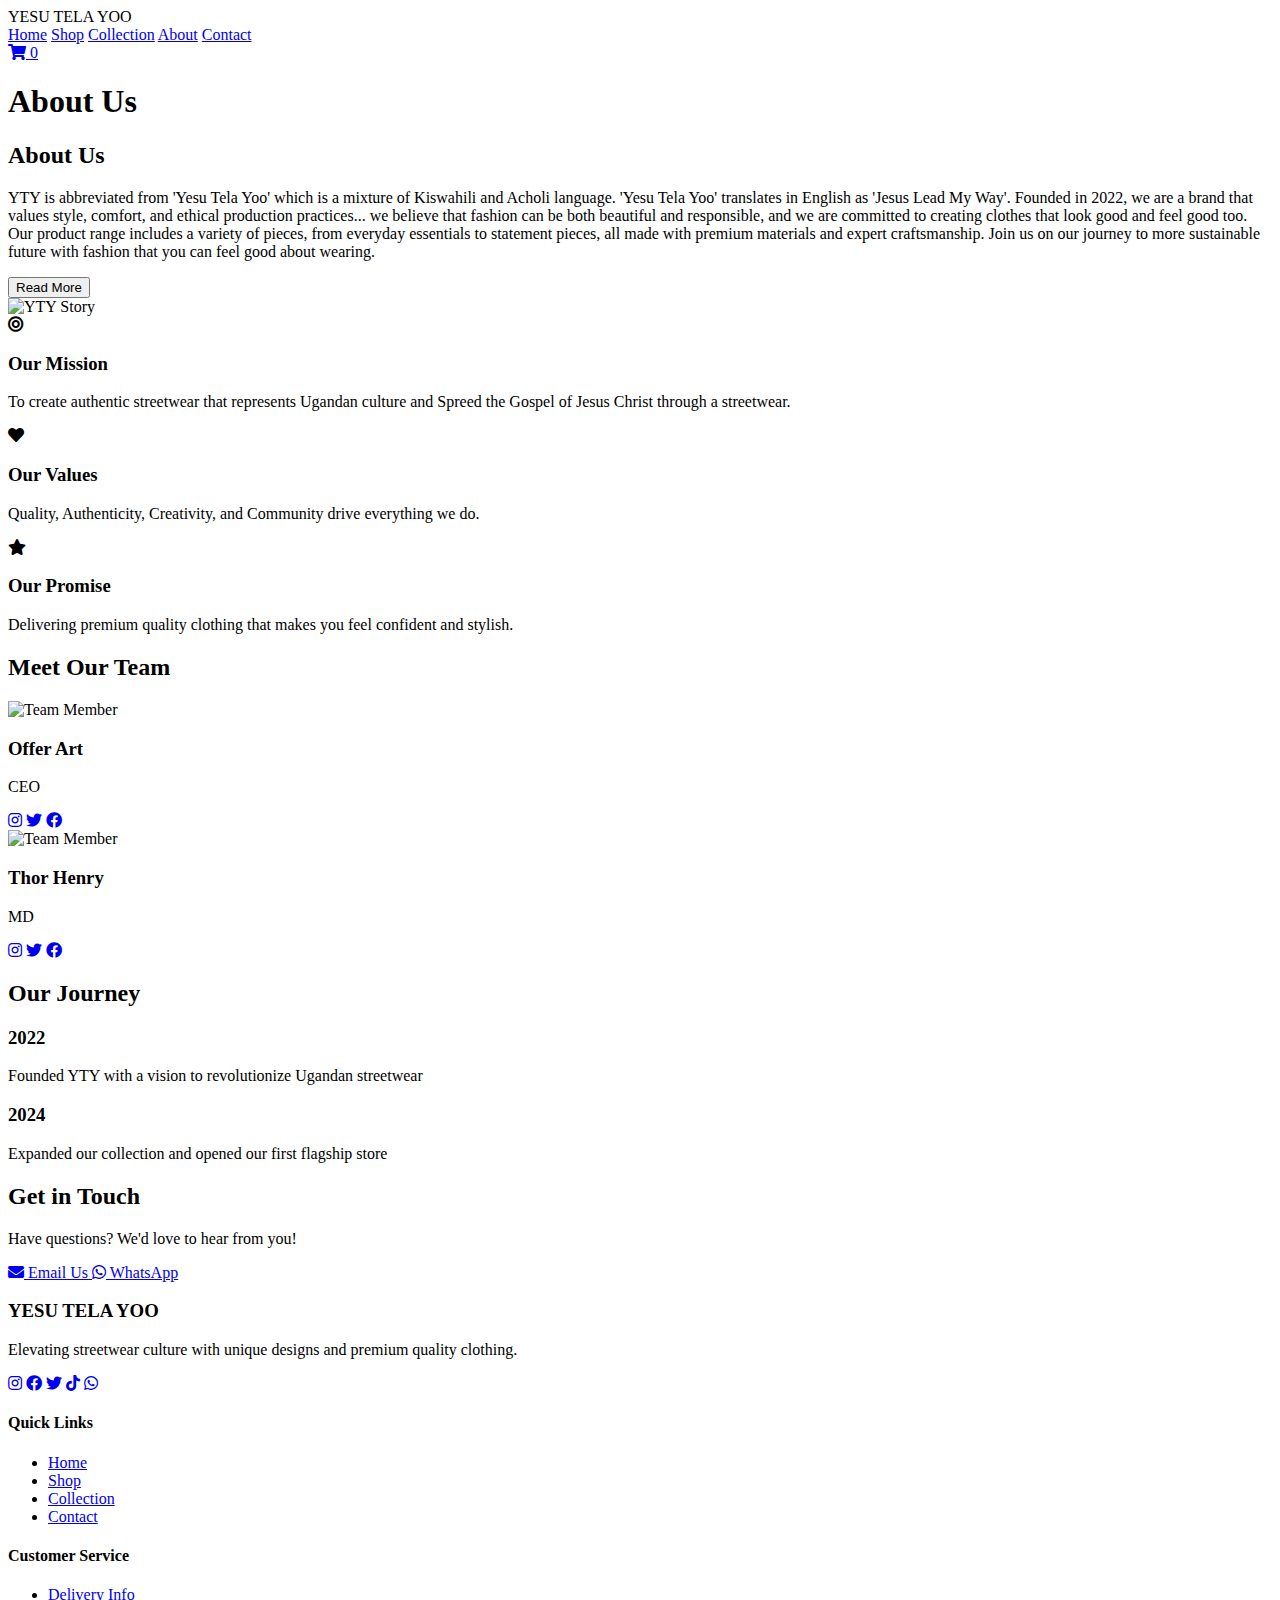
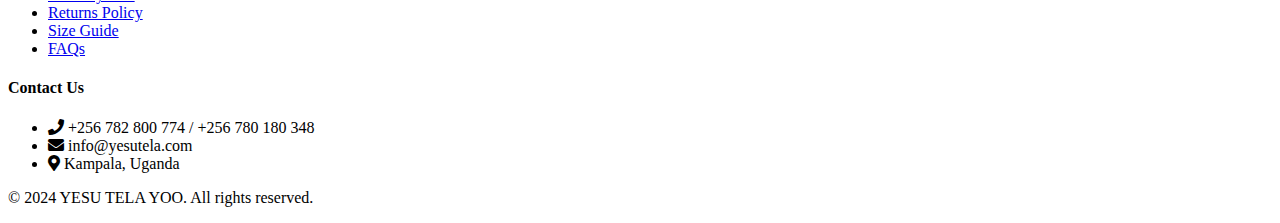
==== about.html @ 784bbea3 "Add files via upload" ====
<!DOCTYPE html>
<html lang="en">
<head>
    <meta charset="UTF-8">
    <meta name="viewport" content="width=device-width, initial-scale=1.0">
    <title>About Us | YTY</title>
    <link rel="stylesheet" href="assets/css/style.css">
    <link rel="stylesheet" href="assets/css/about.css">
    <link rel="stylesheet" href="https://cdnjs.cloudflare.com/ajax/libs/font-awesome/5.15.4/css/all.min.css">
    <link href="https://fonts.googleapis.com/css2?family=Poppins:wght@300;400;500;600;700&display=swap" rel="stylesheet">
</head>
<body>
    <!-- Navigation -->
    <nav class="navbar">
        <div class="logo">YESU TELA YOO</div>
        <div class="nav-links">
            <a href="index.html">Home</a>
            <a href="shop.html">Shop</a>
            <a href="collection.html">Collection</a>
            <a href="#about">About</a>
            <a href="#contact">Contact</a>
        </div>
        <div class="nav-icons">
            <div class="cart-icon">
                <a href="cart.html">
                    <i class="fas fa-shopping-cart"></i>
                    <span class="cart-count">0</span>
                </a>
            </div>
        </div>
        <div class="hamburger">
            <span></span>
            <span></span>
            <span></span>
        </div>
    </nav>

    <main class="about-container">
        <h1>About Us</h1>

        <!-- Hero Section -->
        <section class="about-hero">
            <div class="hero-content">
                <h2>About Us</h2>
                <p class="story-text">
                    YTY is abbreviated from 'Yesu Tela Yoo' which is a mixture of Kiswahili and Acholi language. 'Yesu Tela Yoo' translates in English as 'Jesus Lead My Way'. Founded in 2022, we are a brand that values style, comfort, and ethical production practices...
                    <span class="story-more">we believe that fashion can be both beautiful and responsible, and we are committed to creating clothes that look good and feel good too. Our product range includes a variety of pieces, from everyday essentials to statement pieces, all made with premium materials and expert craftsmanship. Join us on our journey to more sustainable future with fashion that you can feel good about wearing.</span>
                </p>
                <button class="read-more-btn">Read More</button>
            </div>
            <div class="hero-image">
                <img src="assets/images/peach.png" alt="YTY Story">
            </div>
        </section>

        <!-- Mission & Values -->
        <section class="mission-section">
            <div class="mission-grid">
                <div class="mission-card">
                    <i class="fas fa-bullseye"></i>
                    <h3>Our Mission</h3>
                    <p>To create authentic streetwear that represents Ugandan culture and Spreed the Gospel of Jesus Christ through a streetwear.</p>
                </div>
                <div class="mission-card">
                    <i class="fas fa-heart"></i>
                    <h3>Our Values</h3>
                    <p>Quality, Authenticity, Creativity, and Community drive everything we do.</p>
                </div>
                <div class="mission-card">
                    <i class="fas fa-star"></i>
                    <h3>Our Promise</h3>
                    <p>Delivering premium quality clothing that makes you feel confident and stylish.</p>
                </div>
            </div>
        </section>

        <!-- Team Section -->
        <section class="team-section">
            <h2>Meet Our Team</h2>
            <div class="team-grid">
                <div class="team-member">
                    <div class="member-image">
                        <img src="assets/images/offer.jpeg" alt="Team Member">
                    </div>
                    <div class="member-info">
                        <h3>Offer Art</h3>
                        <p>CEO</p>
                        <div class="social-links">
                            <a href="https://www.instagram.com/wilsonofferart?igsh=MW4wMGl0ZDFwdnUxMg=="><i class="fab fa-instagram"></i></a>
                            <a href="https://x.com/wilsonofferart?s=21&t=Wdsc_q2jD4sN9-Ik3enluA"><i class="fab fa-twitter"></i></a>
                            <a href="https://www.facebook.com/share/15CpJ4mjrU/?mibextid=wwXIfr"><i class="fab fa-facebook"></i></a>
                        </div>
                    </div>
                </div>
                <div class="team-member">
                    <div class="member-image">
                        <img src="assets/images/thor.jpeg" alt="Team Member">
                    </div>
                    <div class="member-info">
                        <h3>Thor Henry</h3>
                        <p>MD</p>
                        <div class="social-links">
                            <a href="https://www.instagram.com/thorhenry18?igsh=ODhyeWUxb2NyamNv&utm_source=qr"><i class="fab fa-instagram"></i></a>
                            <a href="https://x.com/thorhenry6?s=21&t=Wdsc_q2jD4sN9-Ik3enluA"><i class="fab fa-twitter"></i></a>
                            <a href="https://www.facebook.com/share/15gbfn3Mqh/?mibextid=wwXIfr"><i class="fab fa-facebook"></i></a>
                        </div>
                    </div>
                </div>
                <!-- Add more team members as needed -->
            </div>
        </section>

        <!-- Journey Timeline -->
        <section class="timeline-section">
            <h2>Our Journey</h2>
            <div class="timeline">
                <div class="timeline-item">
                    <div class="timeline-content">
                        <h3>2022</h3>
                        <p>Founded YTY with a vision to revolutionize Ugandan streetwear</p>
                    </div>
                </div>
                <div class="timeline-item">
                    <div class="timeline-content">
                        <h3>2024</h3>
                        <p>Expanded our collection and opened our first flagship store</p>
                    </div>
                </div>
                <!-- Add more timeline items as needed -->
            </div>
        </section>

        <!-- Contact CTA -->
        <section class="contact-cta">
            <h2>Get in Touch</h2>
            <p>Have questions? We'd love to hear from you!</p>
            <div class="cta-buttons">
                <a href="mailto:info@yesutela.com" class="cta-btn">
                    <i class="fas fa-envelope"></i> Email Us
                </a>
                <a href="https://wa.me/256782800774" class="cta-btn">
                    <i class="fab fa-whatsapp"></i> WhatsApp
                </a>
            </div>
        </section>
    </main>

    <!-- Footer Section -->
    <footer class="footer">
        <div class="footer-content">
            <div class="footer-section">
                <h3>YESU TELA YOO</h3>
                <p>Elevating streetwear culture with unique designs and premium quality clothing.</p>
                <div class="social-links">
                    <a href="https://www.instagram.com/yty_yesutelayoo?igsh=MXA5d241b3Q1YjduNQ=="><i class="fab fa-instagram"></i></a>
                    <a href="https://www.instagram.com/yty_yesutelayoo?igsh=MXA5d241b3Q1YjduNQ=="><i class="fab fa-facebook"></i></a>
                    <a href="https://x.com/yesutelayoo?s=21&t=Wdsc_q2jD4sN9-Ik3enluA"><i class="fab fa-twitter"></i></a>
                    <a href="https://www.tiktok.com/@ytyofficial?_t=ZM-8u8SmbqIhok&_r=1"><i class="fab fa-tiktok"></i></a>
                    <a href="wa.me/256782800774"><i class="fab fa-whatsapp"></i></a>
                </div>
            </div>
            <div class="footer-section">
                <h4>Quick Links</h4>
                <ul>
                    <li><a href="index.html">Home</a></li>
                    <li><a href="shop.html">Shop</a></li>
                    <li><a href="collection.html">Collection</a></li>
                    <li><a href="contact.html">Contact</a></li>
                </ul>
            </div>
            <div class="footer-section">
                <h4>Customer Service</h4>
                <ul>
                    <!-- Update this line in the footer section -->
                    <li><a href="delivery.html">Delivery Info</a></li>
                    <li><a href="returns.html">Returns Policy</a></li>
                    <li><a href="size-guide.html">Size Guide</a></li>
                    <li><a href="faqs.html">FAQs</a></li>
                </ul>
            </div>
            <div class="footer-section">
                <h4>Contact Us</h4>
                <ul class="contact-info">
                    <li><i class="fas fa-phone"></i> +256 782 800 774 / +256 780 180 348</li>
                    <li><i class="fas fa-envelope"></i> info@yesutela.com</li>
                    <li><i class="fas fa-map-marker-alt"></i> Kampala, Uganda</li>
                </ul>
            </div>
        </div>
        <div class="footer-bottom">
            <p>&copy; 2024 YESU TELA YOO. All rights reserved.</p>
        </div>
    </footer>

    <!-- Include your existing footer here -->

    <script src="assets/js/main.js"></script>
    <script src="assets/js/cart.js"></script>
    <script src="assets/js/about.js"></script>
</body>
</html>
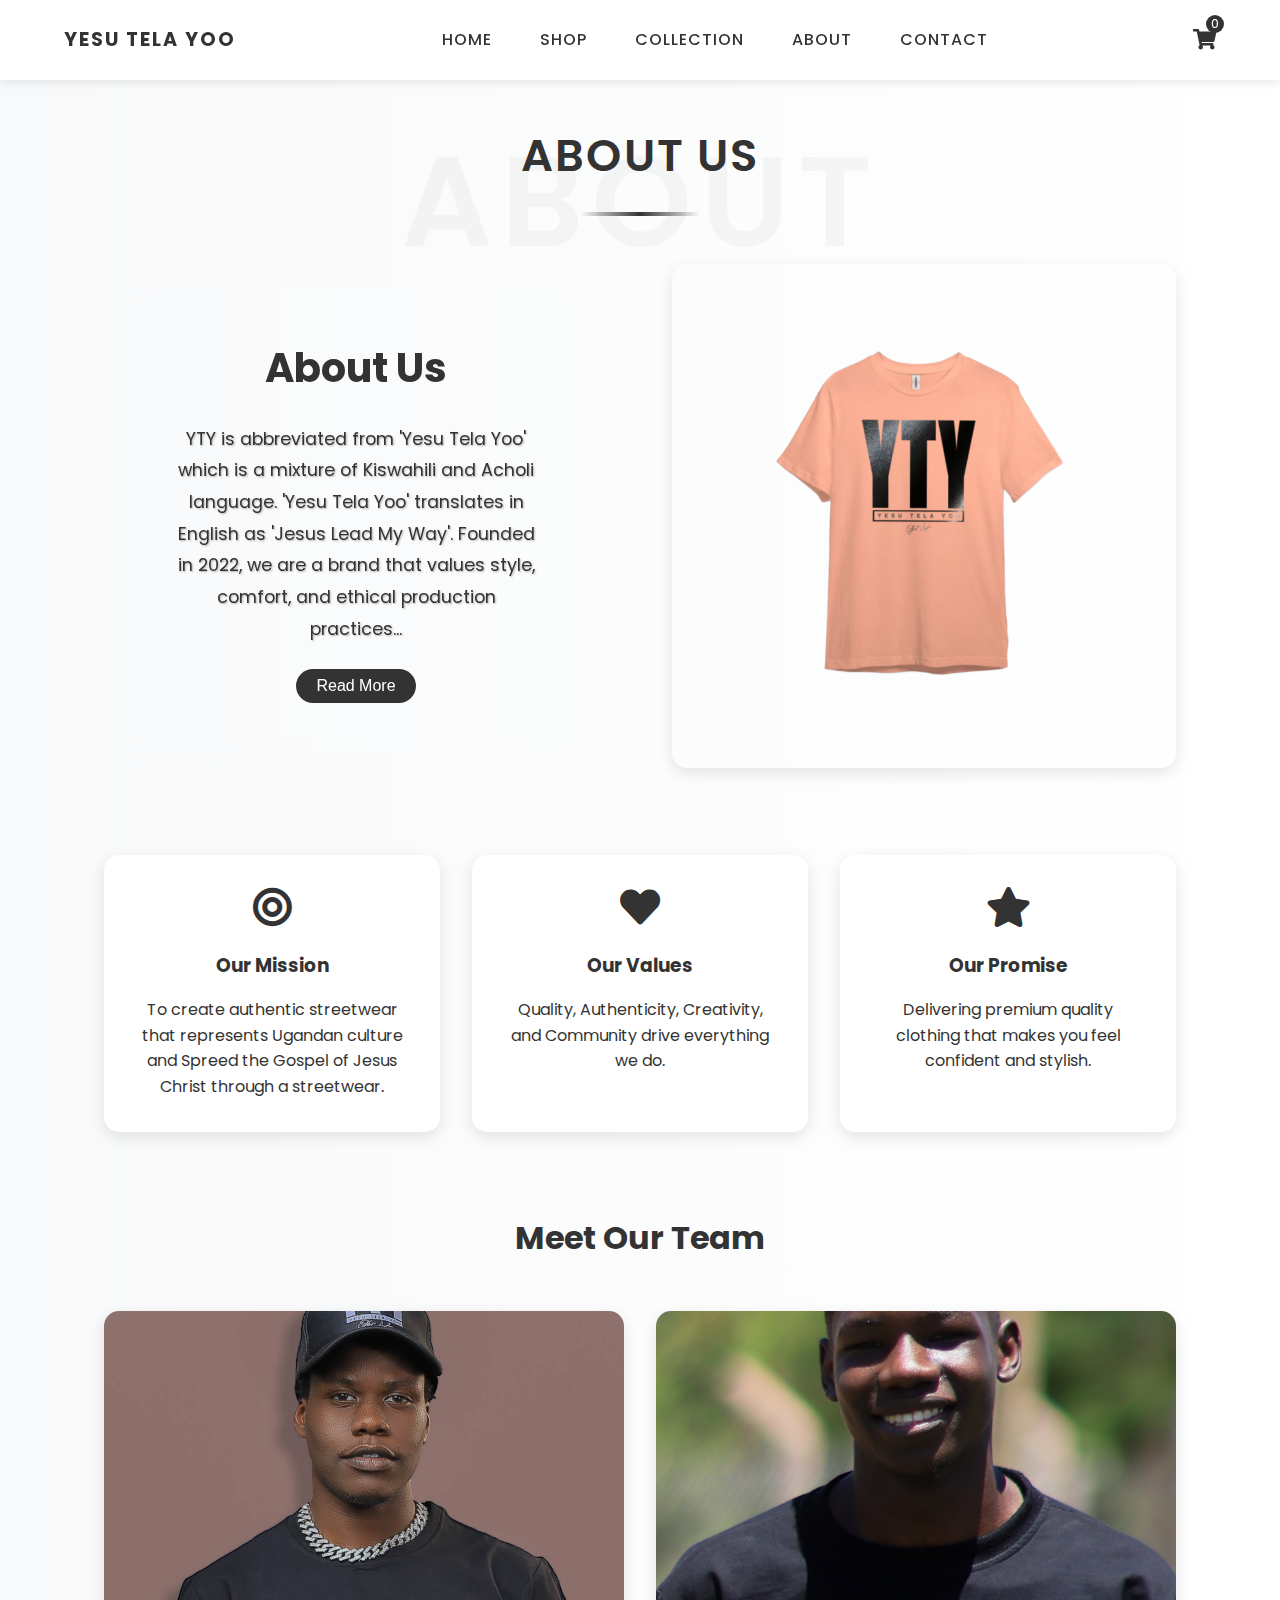
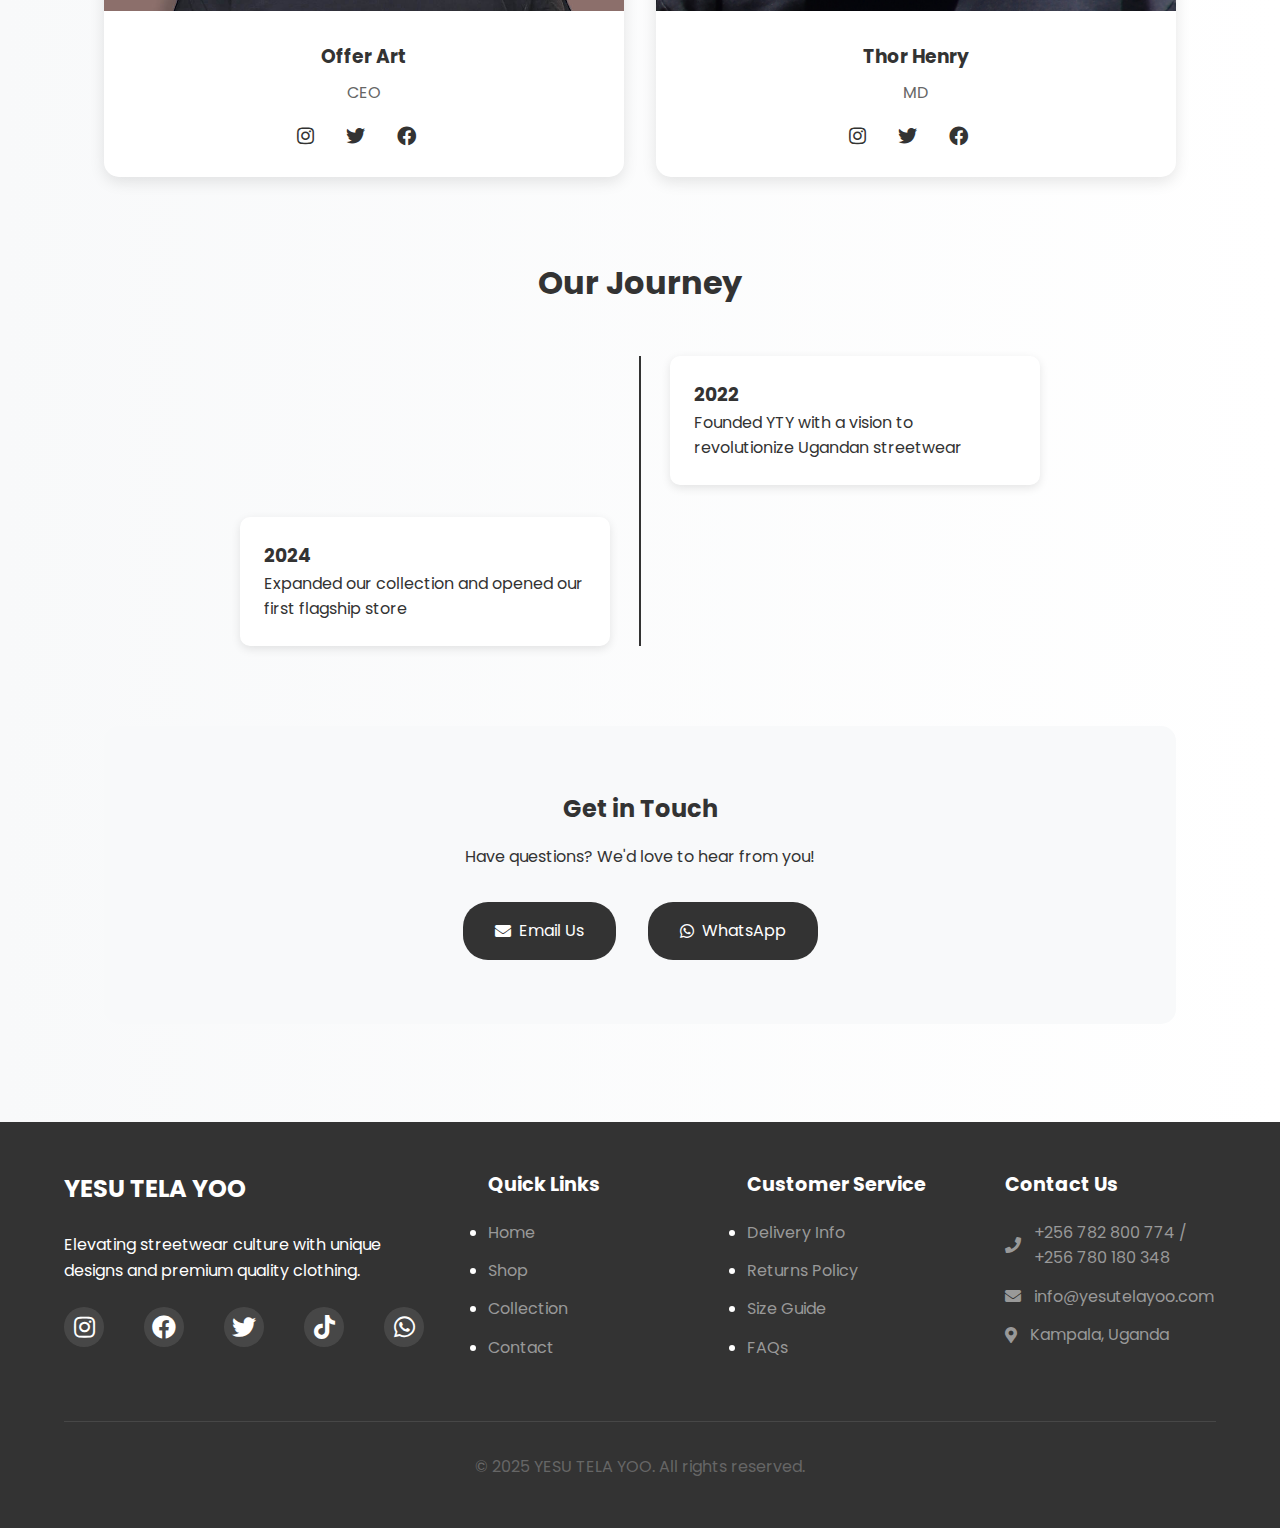
==== commit 200cea37: "Add files via upload" ====
--- a/about.html
+++ b/about.html
@@ -17,8 +17,8 @@
             <a href="index.html">Home</a>
             <a href="shop.html">Shop</a>
             <a href="collection.html">Collection</a>
-            <a href="#about">About</a>
-            <a href="#contact">Contact</a>
+            <a href="about.html">About</a>
+            <a href="contact.html">Contact</a>
         </div>
         <div class="nav-icons">
             <div class="cart-icon">
@@ -135,7 +135,7 @@
             <h2>Get in Touch</h2>
             <p>Have questions? We'd love to hear from you!</p>
             <div class="cta-buttons">
-                <a href="mailto:info@yesutela.com" class="cta-btn">
+                <a href="mailto:info@yesutelayoo.com" class="cta-btn">
                     <i class="fas fa-envelope"></i> Email Us
                 </a>
                 <a href="https://wa.me/256782800774" class="cta-btn">
@@ -182,13 +182,13 @@
                 <h4>Contact Us</h4>
                 <ul class="contact-info">
                     <li><i class="fas fa-phone"></i> +256 782 800 774 / +256 780 180 348</li>
-                    <li><i class="fas fa-envelope"></i> info@yesutela.com</li>
+                    <li><i class="fas fa-envelope"></i> info@yesutelayoo.com</li>
                     <li><i class="fas fa-map-marker-alt"></i> Kampala, Uganda</li>
                 </ul>
             </div>
         </div>
         <div class="footer-bottom">
-            <p>&copy; 2024 YESU TELA YOO. All rights reserved.</p>
+            <p>&copy; 2025 YESU TELA YOO. All rights reserved.</p>
         </div>
     </footer>
 
--- a/assets/css/style.css
+++ b/assets/css/style.css
@@ -0,0 +1,995 @@
+/* Reset and Base Styles */
+* {
+    margin: 0;
+    padding: 0;
+    box-sizing: border-box;
+}
+
+body {
+    font-family: 'Poppins', sans-serif;
+    background: linear-gradient(to right, #f8f9fa, #ffffff);
+    color: #333;
+    line-height: 1.6;
+}
+
+/* Hero Section */
+.hero {
+    position: relative;
+    height: 100vh;
+    width: 100%;
+    margin-top: 0;
+    padding-top: 80px;
+    display: flex;
+    align-items: center;
+    justify-content: center;
+    overflow: hidden;
+}
+
+/* Add a dynamic background wrapper */
+.hero-bg {
+    position: absolute;
+    top: 0;
+    left: 0;
+    width: 120%; /* Make wider to allow movement */
+    height: 100%;
+    z-index: 0;
+    background: linear-gradient(rgba(0, 0, 0, 0.5), rgba(0, 0, 0, 0.5)), url('../images/banner.jpg');
+    background-size: cover;
+    background-position: center;
+    background-attachment: fixed;
+    animation: panBackground 5s infinite alternate ease-in-out;
+}
+
+@keyframes panBackground {
+    0% {
+        transform: translateX(0) scale(1.1);
+    }
+    100% {
+        transform: translateX(-20%) scale(1.1);
+    }
+}
+
+/* Update hero-overlay to complement the movement */
+.hero-overlay {
+    position: absolute;
+    top: 0;
+    left: 0;
+    width: 100%;
+    height: 100%;
+    background: linear-gradient(
+        45deg,
+        rgba(0, 0, 0, 0.4) 0%,
+        rgba(0, 0, 0, 0.2) 50%,
+        rgba(0, 0, 0, 0.4) 100%
+    );
+    animation: gradientMove 15s infinite alternate ease-in-out;
+}
+
+@keyframes zoomBg {
+    0% {
+        transform: scale(1);
+    }
+    100% {
+        transform: scale(1.1);
+    }
+}
+
+@keyframes gradientMove {
+    0% {
+        background-position: 0% 0%;
+    }
+    100% {
+        background-position: 100% 100%;
+    }
+}
+
+/* Update hero content to work with new background */
+.hero-content {
+    position: relative;
+    z-index: 2;
+    animation: fadeInUp 1.2s ease-out, floatContent 6s ease-in-out infinite;
+}
+
+.hero-content a {
+    text-decoration: none;
+}
+
+@keyframes fadeInUp {
+    from {
+        opacity: 0;
+        transform: translateY(30px);
+    }
+    to {
+        opacity: 1;
+        transform: translateY(0);
+    }
+}
+
+@keyframes floatContent {
+    0%, 100% {
+        transform: translateY(0);
+    }
+    50% {
+        transform: translateY(-10px);
+    }
+}
+
+
+.hero-content {
+    position: relative;
+    z-index: 1;
+    padding: 3rem;
+    backdrop-filter: blur(5px);
+    background: rgba(255, 255, 255, 0.1);
+    border-radius: 20px;
+    animation: fadeIn 1s ease-in;
+    max-width: 90%;
+    width: 90%;
+    margin: 0 auto;
+    color: white;
+    text-align: center;
+    display: flex;
+    flex-direction: column;
+    align-items: center;
+    justify-content: center;
+}
+
+/* Add responsive styles */
+@media screen and (max-width: 768px) {
+    .hero-content {
+        padding: 2rem;
+        width: 95%;
+    }
+
+    .hero-content h1 {
+        font-size: 3rem;
+        margin-bottom: 1rem;
+    }
+
+    .hero-content p {
+        font-size: 1.1rem;
+        margin-bottom: 1.5rem;
+    }
+
+    .hero-content a {
+        text-decoration: none;
+    }
+}
+
+@media screen and (max-width: 480px) {
+    .hero-content {
+        padding: 1.5rem;
+        width: 100%;
+    }
+
+    .hero-content h1 {
+        font-size: 2.5rem;
+        margin-bottom: 0.8rem;
+    }
+
+    .hero-content p {
+        font-size: 1rem;
+        margin-bottom: 1.2rem;
+    }
+
+    .hero-content a {
+        text-decoration: none;
+    }
+} 
+.hero-content p {
+    width: 100%;
+    text-align: center;
+}
+
+.cta-button {
+    margin: 2rem auto 0;
+    display: block;
+}
+
+.hero-content h1 {
+    font-size: 4rem;
+    margin-bottom: 1.5rem;
+    font-weight: 700;
+    text-shadow: 2px 2px 4px rgba(0, 0, 0, 0.3);
+}
+
+.hero-content p {
+    font-size: 1.2rem;
+    margin-bottom: 2rem;
+    text-shadow: 1px 1px 2px rgba(0, 0, 0, 0.3);
+}
+
+/* Remove duplicate Featured Collection styles */
+.featured {
+    padding: 5rem 8%;
+    background: white;
+    position: relative;
+    overflow: hidden;
+}
+
+.featured h2 {
+    text-align: center;
+    font-size: 2.8rem;
+    margin-bottom: 4rem;
+    position: relative;
+    color: #333;
+    font-weight: 600;
+    letter-spacing: 1px;
+    padding-bottom: 15px;
+}
+
+.featured h2::before {
+    content: '';
+    position: absolute;
+    bottom: 0;
+    left: 50%;
+    transform: translateX(-50%);
+    width: 60px;
+    height: 3px;
+    background: #333;
+}
+
+.featured h2::after {
+    content: '';
+    position: absolute;
+    bottom: -8px;
+    left: 50%;
+    transform: translateX(-50%);
+    width: 40px;
+    height: 3px;
+    background: #666;
+}
+
+.featured h2 span {
+    display: block;
+    font-size: 1rem;
+    color: #666;
+    font-weight: 400;
+    margin-top: 10px;
+    text-transform: uppercase;
+    letter-spacing: 3px;
+}
+
+@media screen and (max-width: 768px) {
+    .featured h2 {
+        font-size: 2.2rem;
+    }
+    
+    .featured h2 span {
+        font-size: 0.9rem;
+        letter-spacing: 2px;
+    }
+}
+.product-grid {
+    display: grid;
+    grid-template-columns: repeat(auto-fit, minmax(280px, 1fr));
+    gap: 3rem;
+    padding: 2rem;
+    perspective: 1000px;
+}
+
+.product-card {
+    background: white;
+    border-radius: 15px;
+    overflow: hidden;
+    box-shadow: 0 5px 15px rgba(0, 0, 0, 0.05);
+    transition: all 0.4s cubic-bezier(0.4, 0, 0.2, 1);
+    transform-style: preserve-3d;
+    animation: fadeIn 0.8s ease-out forwards;
+    opacity: 0;
+}
+
+.product-card:nth-child(2) { animation-delay: 0.2s; }
+.product-card:nth-child(3) { animation-delay: 0.4s; }
+.product-card:nth-child(4) { animation-delay: 0.6s; }
+.product-card:nth-child(5) { animation-delay: 0.8s; }
+.product-card:nth-child(6) { animation-delay: 1s; }
+
+.product-card:hover {
+    transform: translateY(-10px) rotateX(5deg);
+    box-shadow: 0 15px 30px rgba(0, 0, 0, 0.1);
+}
+
+.product-card img {
+    width: 100%;
+    height: 300px;
+    object-fit: cover;
+    transition: transform 0.6s cubic-bezier(0.4, 0, 0.2, 1);
+}
+
+.product-card:hover img {
+    transform: scale(1.08);
+}
+
+.product-card h3 {
+    padding: 1.5rem 1rem 0.5rem;
+    font-size: 1.2rem;
+    transform: translateY(20px);
+    opacity: 0;
+    animation: slideUp 0.5s ease-out 0.3s forwards;
+    text-align: center;  /* Add this line */
+}
+
+.product-card p {
+    padding: 0 1rem;
+    color: #666;
+    font-weight: 600;
+    transform: translateY(20px);
+    opacity: 0;
+    animation: slideUp 0.5s ease-out 0.4s forwards;
+    text-align: center;  /* Add this line */
+}
+
+.product-card button {
+    margin: 1.5rem;
+    width: calc(100% - 3rem);
+    padding: 1rem;
+    border: none;
+    background: #333;
+    color: white;
+    border-radius: 8px;
+    cursor: pointer;
+    transition: all 0.3s ease;
+    transform: translateY(20px);
+    opacity: 0;
+    animation: slideUp 0.5s ease-out 0.5s forwards;
+}
+
+.product-card button:hover {
+    background: #555;
+    transform: translateY(-2px);
+    box-shadow: 0 5px 15px rgba(0, 0, 0, 0.2);
+}
+
+@keyframes slideUp {
+    to {
+        transform: translateY(0);
+        opacity: 1;
+    }
+}
+
+@media screen and (max-width: 1024px) {
+    .product-grid {
+        gap: 2rem;
+        padding: 1rem;
+    }
+}
+
+@media screen and (max-width: 768px) {
+    .featured {
+        padding: 4rem 5%;
+    }
+    
+    .featured h2 {
+        font-size: 2rem;
+        margin-bottom: 3rem;
+    }
+
+    .product-card img {
+        height: 250px;
+    }
+}
+
+@media screen and (max-width: 480px) {
+    .featured {
+        padding: 3rem 3%;
+    }
+    
+    .product-grid {
+        gap: 1.5rem;
+    }
+
+    .product-card img {
+        height: 300px;
+    }
+
+    .product-card h3 {
+        font-size: 1.1rem;
+    }
+}
+/* Fix product grid layout */
+.product-grid {
+    display: grid;
+    grid-template-columns: repeat(auto-fit, minmax(300px, 1fr));
+    gap: 2.5rem;
+    margin-top: 2rem;
+    padding: 0 2rem;
+}
+
+.cta-button {
+    position: relative;
+    padding: 1.2rem 3rem;
+    font-size: 1.1rem;
+    font-weight: 500;
+    text-transform: uppercase;
+    letter-spacing: 2px;
+    color: white;
+    background: transparent;
+    border: 2px solid white;
+    border-radius: 50px;
+    cursor: pointer;
+    overflow: hidden;
+    transition: all 0.4s cubic-bezier(0.4, 0, 0.2, 1);
+    margin-top: 2rem;
+}
+
+.cta-button::before {
+    content: '';
+    position: absolute;
+    top: 0;
+    left: 0;
+    width: 0;
+    height: 100%;
+    background: white;
+    z-index: -1;
+    transition: width 0.4s cubic-bezier(0.4, 0, 0.2, 1);
+}
+
+.cta-button:hover {
+    color: #333;
+    transform: translateY(-3px);
+    box-shadow: 0 10px 20px rgba(0, 0, 0, 0.2);
+}
+
+.cta-button:hover::before {
+    width: 100%;
+}
+
+.cta-button:active {
+    transform: translateY(-1px);
+    box-shadow: 0 5px 10px rgba(0, 0, 0, 0.2);
+}
+
+/* Responsive styles for the button */
+@media screen and (max-width: 768px) {
+    .cta-button {
+        padding: 1rem 2.5rem;
+        font-size: 1rem;
+    }
+}
+
+@media screen and (max-width: 480px) {
+    .cta-button {
+        padding: 0.8rem 2rem;
+        font-size: 0.9rem;
+        letter-spacing: 1px;
+    }
+}
+
+
+.about {
+    padding: 5rem 8%;
+    background: #f8f9fa;
+    text-align: center;
+}
+
+.about-content {
+    max-width: 800px;
+    margin: 0 auto;
+    padding: 2rem;
+    background: white;
+    border-radius: 20px;
+    box-shadow: 0 5px 15px rgba(0, 0, 0, 0.05);
+}
+
+@keyframes fadeIn {
+    from {
+        opacity: 0;
+        transform: translateY(20px);
+    }
+    to {
+        opacity: 1;
+        transform: translateY(0);
+    }
+}
+
+
+/* Footer */
+footer {
+    background: #333;
+    color: white;
+    padding: 3rem 5%;
+}
+
+.footer-content {
+    display: grid;
+    grid-template-columns: repeat(auto-fit, minmax(200px, 1fr));
+    gap: 2rem;
+}
+
+.social-links a {
+    color: white;
+    margin-right: 1rem;
+    font-size: 1.5rem;
+}
+/* Add after the navbar styles */
+.nav-icons {
+    display: flex;
+    gap: 1.5rem;
+    align-items: center;
+}
+
+.search-icon, .cart-icon {
+    cursor: pointer;
+    font-size: 1.2rem;
+    transition: color 0.3s ease;
+}
+
+.search-icon:hover, .cart-icon:hover {
+    color: #666;
+}
+
+/* Search Bar Enhancements */
+.search-bar {
+    position: fixed;
+    top: 0;
+    left: 0;
+    width: 100%;
+    height: 100vh;
+    background: rgba(255, 255, 255, 0.98);
+    display: flex;
+    flex-direction: column;
+    align-items: center;
+    padding: 80px 5% 20px;
+    transform: translateY(-100%);
+    transition: transform 0.3s ease;
+    z-index: 1001;
+}
+
+.search-bar.active {
+    transform: translateY(0);
+}
+
+.search-bar input {
+    width: 100%;
+    max-width: 600px;
+    padding: 15px 20px;
+    font-size: 1.2rem;
+    border: none;
+    border-bottom: 2px solid #333;
+    outline: none;
+    background: transparent;
+    margin-bottom: 30px;
+}
+
+/* Search Results Container */
+.search-results-container {
+    width: 100%;
+    max-width: 1200px;
+    margin: 0 auto;
+    overflow-y: auto;
+    padding: 20px;
+    flex-grow: 1;
+}
+
+.product-grid {
+    visibility: visible !important;
+    opacity: 1 !important;
+    transform: none !important;
+}
+
+.search-active .product-grid {
+    padding-top: 0;
+}
+
+.product-card {
+    display: block !important;
+    visibility: visible !important;
+    opacity: 1 !important;
+}
+
+.product-card.hidden {
+    display: none !important;
+}
+
+/* No Results Message */
+.no-results {
+    text-align: center;
+    padding: 40px;
+    background: white;
+    border-radius: 10px;
+    box-shadow: 0 5px 15px rgba(0, 0, 0, 0.05);
+    margin: 20px auto;
+    max-width: 500px;
+}
+
+.no-results p:first-child {
+    font-size: 1.2rem;
+    color: #333;
+    margin-bottom: 10px;
+}
+
+.search-suggestion {
+    font-size: 0.9rem;
+    color: #666;
+}
+
+/* Animation for search results */
+@keyframes fadeInScale {
+    from {
+        opacity: 0;
+        transform: scale(0.9);
+    }
+    to {
+        opacity: 1;
+        transform: scale(1);
+    }
+}
+
+.product-card {
+    animation: fadeInScale 0.3s ease-out forwards;
+}
+
+.hamburger {
+    position: relative;
+    z-index: 1002;
+}
+.hamburger {
+    display: none;
+    cursor: pointer;
+    z-index: 1001;
+    padding: 10px;
+}
+
+.hamburger span {
+    display: block;
+    width: 25px;
+    height: 3px;
+    background: #333;
+    margin: 5px 0;
+    transition: transform 0.3s ease, opacity 0.3s ease;
+}
+
+.menu-open {
+    overflow: hidden;
+}
+
+.hamburger.active span:nth-child(1) {
+    transform: rotate(45deg) translate(5px, 5px);
+}
+
+.hamburger.active span:nth-child(2) {
+    opacity: 0;
+}
+
+.hamburger.active span:nth-child(3) {
+    transform: rotate(-45deg) translate(7px, -6px);
+}
+/* Navbar Styles */
+.navbar {
+    position: fixed;
+    top: 0;
+    left: 0;
+    width: 100%;
+    height: 80px;
+    padding: 0 5%;
+    display: flex;
+    justify-content: space-between;
+    align-items: center;
+    background: rgba(255, 255, 255, 0.98);
+    backdrop-filter: blur(10px);
+    box-shadow: 0 2px 10px rgba(0, 0, 0, 0.1);
+    z-index: 1000;
+}
+
+.logo {
+    font-size: 1.2rem;
+    font-weight: 700;
+    letter-spacing: 2px;
+    color: #333;
+}
+
+.nav-links {
+    position: relative;
+    display: flex;
+    gap: 3rem;
+    align-items: center;
+}
+
+.nav-links a {
+    position: relative;
+    color: #333;
+    text-decoration: none;
+    font-weight: 500;
+    font-size: 1rem;
+    text-transform: uppercase;
+    letter-spacing: 1px;
+    transition: all 0.3s ease;
+    padding: 0.5rem 0;
+}
+
+.nav-links a::after {
+    content: '';
+    position: absolute;
+    bottom: 0;
+    left: 0;
+    width: 0;
+    height: 2px;
+    background: #333;
+    transition: width 0.3s ease;
+}
+
+.nav-links a:hover::after {
+    width: 100%;
+}
+
+.nav-icons {
+    display: flex;
+    gap: 2rem;
+    align-items: center;
+}
+
+.search-icon, .cart-icon {
+    font-size: 1.3rem;
+    color: #333;
+    cursor: pointer;
+    transition: all 0.3s ease;
+}
+
+.search-icon:hover, .cart-icon:hover {
+    transform: scale(1.1);
+    color: #666;
+}
+
+.cart-icon {
+    position: relative;
+}
+
+.cart-notification {
+    position: fixed;
+    bottom: 20px;
+    right: 20px;
+    background: #333;
+    color: white;
+    padding: 1rem 2rem;
+    border-radius: 5px;
+    transform: translateY(100px);
+    opacity: 0;
+    transition: all 0.3s ease;
+    z-index: 1000;
+}
+
+.cart-notification.show {
+    transform: translateY(0);
+    opacity: 1;
+}
+
+.cart-count {
+    position: absolute;
+    top: -8px;
+    right: -8px;
+    background: #333;
+    color: white;
+    font-size: 0.8rem;
+    width: 18px;
+    height: 18px;
+    border-radius: 50%;
+    display: flex;
+    align-items: center;
+    justify-content: center;
+}
+
+.cart-icon a {
+    color: inherit;
+    text-decoration: none;
+}
+
+/* Hero section spacing fix */
+.hero {
+    padding-top: 80px;
+    margin-top: 0;
+}
+/* Section spacing */
+.featured, .about {
+    margin-top: 2rem;
+    margin-bottom: 2rem;
+}
+
+/* Add to your existing about section styles */
+.about-text {
+    font-size: 1.1rem;
+    line-height: 1.8;
+    color: #333;
+    margin-bottom: 1.5rem;
+}
+
+.about-more {
+    display: none;
+}
+
+.read-more-btn {
+    display: inline-block;
+    padding: 8px 20px;
+    background: #333;
+    color: white;
+    border: none;
+    border-radius: 25px;
+    cursor: pointer;
+    transition: all 0.3s ease;
+    font-size: 1rem;
+}
+
+.read-more-btn:hover {
+    background: #555;
+    transform: translateY(-2px);
+}
+
+/* Footer enhancements */
+footer {
+    /* Enhanced Footer Styles */
+    .footer {
+        background: linear-gradient(45deg, #1a1a1a, #2c2c2c);
+        color: #fff;
+        padding: 4rem 5% 1rem;
+        margin-top: 4rem;
+        position: relative;
+        overflow: hidden;
+    }
+    
+    .footer::before {
+        content: '';
+        position: absolute;
+        top: 0;
+        left: 0;
+        width: 100%;
+        height: 3px;
+        background: linear-gradient(90deg, transparent, #fff, transparent);
+        animation: shimmer 3s infinite;
+    }
+    
+    .footer-content {
+        display: grid;
+        grid-template-columns: repeat(4, 1fr);
+        gap: 3rem;
+        margin-bottom: 3rem;
+        position: relative;
+    }
+    
+    .footer-section h3 {
+        font-size: 1.5rem;
+        margin-bottom: 1.5rem;
+        color: #fff;
+        position: relative;
+        display: inline-block;
+    }
+    
+    .footer-section h3::after {
+        content: '';
+        position: absolute;
+        bottom: -5px;
+        left: 0;
+        width: 0;
+        height: 2px;
+        background: #fff;
+        transition: width 0.3s ease;
+    }
+    
+    .footer-section h3:hover::after {
+        width: 100%;
+    }
+    
+    .footer-section h4 {
+        font-size: 1.2rem;
+        margin-bottom: 1.2rem;
+        color: #fff;
+        transform: translateX(0);
+        transition: transform 0.3s ease;
+    }
+    
+    .footer-section:hover h4 {
+        transform: translateX(10px);
+    }
+    
+    .footer-section ul li {
+        margin-bottom: 0.8rem;
+        transform: translateX(0);
+        transition: all 0.3s ease;
+    }
+    
+    .footer-section ul li a {
+        color: #999;
+        text-decoration: none;
+        transition: all 0.3s ease;
+        position: relative;
+    }
+    
+    .footer-section ul li a::before {
+        content: '';
+        position: absolute;
+        bottom: -2px;
+        left: 0;
+        width: 0;
+        height: 1px;
+        background: #fff;
+        transition: width 0.3s ease;
+    }
+    
+    .footer-section ul li:hover {
+        transform: translateX(10px);
+    }
+    
+    .footer-section ul li:hover a {
+        color: #fff;
+    }
+    
+    .footer-section ul li:hover a::before {
+        width: 100%;
+    }
+    
+    .social-links {
+        display: flex;
+        gap: 1.5rem;
+        align-items: center;
+        margin-top: 1.5rem;
+    }
+    
+    .social-links a {
+        color: #fff;
+        text-decoration: none;
+        font-size: 1.5rem;
+        transition: all 0.3s ease;
+        position: relative;
+        display: flex;
+        align-items: center;
+        justify-content: center;
+        width: 40px;
+        height: 40px;
+        border-radius: 50%;
+        background: rgba(255, 255, 255, 0.1);
+        overflow: hidden;
+    }
+    
+    .social-links a:hover {
+        transform: translateY(-5px);
+        background: #fff;
+        color: #1a1a1a;
+        box-shadow: 0 5px 15px rgba(0, 0, 0, 0.3);
+    }
+    
+    .contact-info li {
+        display: flex;
+        align-items: center;
+        gap: 0.8rem;
+        color: #999;
+        transition: all 0.3s ease;
+    }
+    
+    .contact-info li:hover {
+        color: #fff;
+        transform: translateX(10px);
+    }
+    
+    .footer-bottom {
+        padding-top: 2rem;
+        border-top: 1px solid rgba(255, 255, 255, 0.1);
+        text-align: center;
+        position: relative;
+    }
+    
+    .footer-bottom p {
+        color: #666;
+        transition: color 0.3s ease;
+    }
+    
+    .footer-bottom:hover p {
+        color: #fff;
+    }
+    
+    @keyframes shimmer {
+        0% { transform: translateX(-100%); }
+        100% { transform: translateX(100%); }
+    }
+    
+    /* Responsive adjustments remain the same */
+    @media screen and (max-width: 1024px) {
+        .footer-content {
+            grid-template-columns: repeat(2, 1fr);
+        }
+    }
+    
+    @media screen and (max-width: 480px) {
+        .footer-content {
+            grid-template-columns: 1fr;
+        }
+    }
+}--- a/assets/css/about.css
+++ b/assets/css/about.css
@@ -0,0 +1,615 @@
+.about-container {
+    padding: 120px 5% 50px;
+    max-width: 1200px;
+    margin: 0 auto;
+}
+
+/* Title Styles */
+.about-container h1 {
+    text-align: center;
+    margin-bottom: 3rem;
+    font-size: 2.8rem;
+    color: #333;
+    position: relative;
+    padding-bottom: 1.5rem;
+    text-transform: uppercase;
+    letter-spacing: 2px;
+    font-weight: 600;
+}
+
+.about-container h1::before {
+    content: 'ABOUT';
+    position: absolute;
+    top: -20px;
+    left: 50%;
+    transform: translateX(-50%);
+    font-size: 8rem;
+    color: rgba(0, 0, 0, 0.03);
+    z-index: -1;
+    letter-spacing: 8px;
+    white-space: nowrap;
+}
+
+.about-container h1::after {
+    content: '';
+    position: absolute;
+    bottom: 0;
+    left: 50%;
+    transform: translateX(-50%);
+    width: 120px;
+    height: 4px;
+    background: linear-gradient(90deg, transparent, #333, transparent);
+    border-radius: 2px;
+}
+
+/* Hero Section */
+.about-hero {
+    display: grid;
+    grid-template-columns: 1fr 1fr;
+    gap: 4rem;
+    margin-bottom: 5rem;
+    align-items: center;
+}
+
+.hero-content h2 {
+    font-size: 2.5rem;
+    margin-bottom: 1.5rem;
+    color: #333;
+}
+
+.hero-content p {
+    font-size: 1.1rem;
+    line-height: 1.8;
+    color: #333;
+    margin-bottom: 1.5rem;
+}
+
+.story-text {
+    font-size: 1.1rem;
+    line-height: 1.8;
+    color: #333;
+    margin-bottom: 1.5rem;
+}
+
+.story-more {
+    transition: all 0.3s ease;
+}
+
+.read-more-btn {
+    display: inline-block;
+    padding: 8px 20px;
+    background: #333;
+    color: white;
+    border: none;
+    border-radius: 25px;
+    cursor: pointer;
+    transition: all 0.3s ease;
+}
+
+.read-more-btn:hover {
+    background: #555;
+    transform: translateY(-2px);
+}
+
+.hero-image img {
+    width: 100%;
+    border-radius: 15px;
+    box-shadow: 0 5px 15px rgba(0,0,0,0.1);
+}
+
+/* Mission Section */
+.mission-grid {
+    display: grid;
+    grid-template-columns: repeat(auto-fit, minmax(280px, 1fr));
+    gap: 2rem;
+    margin-bottom: 5rem;
+}
+
+.mission-card {
+    background: white;
+    padding: 2rem;
+    border-radius: 15px;
+    box-shadow: 0 5px 15px rgba(0,0,0,0.1);
+    text-align: center;
+    transition: all 0.3s ease;
+}
+
+.mission-card:hover {
+    transform: translateY(-10px);
+}
+
+.mission-card i {
+    font-size: 2.5rem;
+    color: #333;
+    margin-bottom: 1.5rem;
+}
+
+.mission-card h3 {
+    margin-bottom: 1rem;
+    color: #333;
+}
+
+/* Team Section */
+.team-section {
+    margin-bottom: 5rem;
+}
+
+.team-section h2 {
+    text-align: center;
+    margin-bottom: 3rem;
+    font-size: 2rem;
+    color: #333;
+}
+
+.team-grid {
+    display: grid;
+    grid-template-columns: repeat(auto-fit, minmax(250px, 1fr));
+    gap: 2rem;
+}
+
+.team-member {
+    background: white;
+    border-radius: 15px;
+    overflow: hidden;
+    box-shadow: 0 5px 15px rgba(0,0,0,0.1);
+}
+
+.member-image img {
+    width: 100%;
+    height: 300px;
+    object-fit: cover;
+}
+
+.member-info {
+    padding: 1.5rem;
+    text-align: center;
+}
+
+.member-info h3 {
+    margin-bottom: 0.5rem;
+    color: #333;
+}
+
+.member-info p {
+    color: #666;
+    margin-bottom: 1rem;
+}
+
+.social-links {
+    display: flex;
+    justify-content: center;
+    gap: 1rem;
+}
+
+.social-links a {
+    color: #333;
+    font-size: 1.2rem;
+    transition: all 0.3s ease;
+}
+
+.social-links a:hover {
+    color: #666;
+    transform: translateY(-3px);
+}
+
+/* Timeline Section */
+.timeline-section {
+    margin-bottom: 5rem;
+}
+
+.timeline-section h2 {
+    text-align: center;
+    margin-bottom: 3rem;
+    font-size: 2rem;
+    color: #333;
+}
+
+.timeline {
+    position: relative;
+    max-width: 800px;
+    margin: 0 auto;
+}
+
+.timeline::before {
+    content: '';
+    position: absolute;
+    left: 50%;
+    transform: translateX(-50%);
+    width: 2px;
+    height: 100%;
+    background: #333;
+}
+
+.timeline-item {
+    margin-bottom: 2rem;
+    position: relative;
+}
+
+.timeline-content {
+    background: white;
+    padding: 1.5rem;
+    border-radius: 10px;
+    box-shadow: 0 3px 10px rgba(0,0,0,0.1);
+    width: calc(50% - 30px);
+    position: relative;
+}
+
+.timeline-item:nth-child(odd) .timeline-content {
+    margin-left: auto;
+}
+
+/* Contact CTA */
+.contact-cta {
+    text-align: center;
+    padding: 4rem;
+    background: #f8f9fa;
+    border-radius: 15px;
+    margin-bottom: 3rem;
+}
+
+.contact-cta h2 {
+    margin-bottom: 1rem;
+    color: #333;
+}
+
+.cta-buttons {
+    display: flex;
+    justify-content: center;
+    gap: 2rem;
+    margin-top: 2rem;
+}
+
+.cta-btn {
+    display: flex;
+    align-items: center;
+    gap: 0.5rem;
+    padding: 1rem 2rem;
+    background: #333;
+    color: white;
+    text-decoration: none;
+    border-radius: 25px;
+    transition: all 0.3s ease;
+}
+
+.cta-btn:hover {
+    background: #555;
+    transform: translateY(-3px);
+}
+
+@media screen and (max-width: 768px) {
+    .nav-links {
+        position: fixed;
+        top: 80px;
+        left: -100%;
+        width: 100%;
+        height: calc(100vh - 80px);
+        background: rgba(255, 255, 255, 0.98);
+        flex-direction: column;
+        padding: 2rem;
+        transition: 0.3s ease-in-out;
+    }
+
+    .nav-links.active {
+        left: 0;
+    }
+
+    .hamburger {
+        display: block;
+    }
+
+    .nav-icons {
+        margin-right: 3rem;
+    }
+}
+
+/* Enhanced Responsive Styles */
+@media screen and (max-width: 1024px) {
+    .about-container {
+        padding: 100px 4% 40px;
+    }
+
+    .mission-grid {
+        grid-template-columns: repeat(2, 1fr);
+    }
+
+    .team-grid {
+        grid-template-columns: repeat(2, 1fr);
+    }
+}
+
+@media screen and (max-width: 768px) {
+    .about-container {
+        padding: 90px 3% 30px;
+    }
+
+    .about-container h1 {
+        font-size: 2.2rem;
+    }
+
+    .about-container h1::before {
+        font-size: 6rem;
+        top: -15px;
+    }
+
+    .about-hero {
+        grid-template-columns: 1fr;
+        gap: 2rem;
+        text-align: center;
+    }
+
+    .hero-content h2 {
+        font-size: 2rem;
+    }
+
+    .mission-grid {
+        grid-template-columns: 1fr;
+        gap: 1.5rem;
+    }
+
+    .team-grid {
+        grid-template-columns: repeat(auto-fit, minmax(220px, 1fr));
+    }
+
+    .timeline::before {
+        left: 20px;
+    }
+
+    .timeline-content {
+        width: calc(100% - 50px);
+        margin-left: 50px !important;
+    }
+
+    .contact-cta {
+        padding: 3rem 1.5rem;
+    }
+}
+
+@media screen and (max-width: 480px) {
+    .about-container {
+        padding: 80px 3% 20px;
+    }
+
+    .about-container h1 {
+        font-size: 1.8rem;
+        margin-bottom: 2rem;
+    }
+
+    .about-container h1::before {
+        font-size: 4rem;
+        top: -10px;
+    }
+
+    .hero-content h2 {
+        font-size: 1.8rem;
+    }
+
+    .hero-content p {
+        font-size: 1rem;
+    }
+
+    .mission-card {
+        padding: 1.5rem;
+    }
+
+    .mission-card i {
+        font-size: 2rem;
+    }
+
+    .team-member {
+        margin: 0 auto;
+        max-width: 300px;
+        width: 300px;
+    }
+
+    .member-image img {
+        height: 250px;
+    }
+
+    .cta-buttons {
+        flex-direction: column;
+        gap: 1rem;
+    }
+
+    .cta-btn {
+        width: 100%;
+        justify-content: center;
+    }
+}
+
+@media screen and (max-width: 360px) {
+    .about-container h1 {
+        font-size: 1.6rem;
+    }
+
+    .hero-content h2 {
+        font-size: 1.6rem;
+    }
+
+    .mission-card {
+        padding: 1.2rem;
+    }
+
+    .member-image img {
+        height: 200px;
+    }
+}
+
+/* Footer enhancements */
+footer {
+    /* Enhanced Footer Styles */
+    .footer {
+        background: linear-gradient(45deg, #1a1a1a, #2c2c2c);
+        color: #fff;
+        padding: 4rem 5% 1rem;
+        margin-top: 4rem;
+        position: relative;
+        overflow: hidden;
+    }
+    
+    .footer::before {
+        content: '';
+        position: absolute;
+        top: 0;
+        left: 0;
+        width: 100%;
+        height: 3px;
+        background: linear-gradient(90deg, transparent, #fff, transparent);
+        animation: shimmer 3s infinite;
+    }
+    
+    .footer-content {
+        display: grid;
+        grid-template-columns: repeat(4, 1fr);
+        gap: 3rem;
+        margin-bottom: 3rem;
+        position: relative;
+    }
+    
+    .footer-section h3 {
+        font-size: 1.5rem;
+        margin-bottom: 1.5rem;
+        color: #fff;
+        position: relative;
+        display: inline-block;
+    }
+    
+    .footer-section h3::after {
+        content: '';
+        position: absolute;
+        bottom: -5px;
+        left: 0;
+        width: 0;
+        height: 2px;
+        background: #fff;
+        transition: width 0.3s ease;
+    }
+    
+    .footer-section h3:hover::after {
+        width: 100%;
+    }
+    
+    .footer-section h4 {
+        font-size: 1.2rem;
+        margin-bottom: 1.2rem;
+        color: #fff;
+        transform: translateX(0);
+        transition: transform 0.3s ease;
+    }
+    
+    .footer-section:hover h4 {
+        transform: translateX(10px);
+    }
+    
+    .footer-section ul li {
+        margin-bottom: 0.8rem;
+        transform: translateX(0);
+        transition: all 0.3s ease;
+    }
+    
+    .footer-section ul li a {
+        color: #999;
+        text-decoration: none;
+        transition: all 0.3s ease;
+        position: relative;
+    }
+    
+    .footer-section ul li a::before {
+        content: '';
+        position: absolute;
+        bottom: -2px;
+        left: 0;
+        width: 0;
+        height: 1px;
+        background: #fff;
+        transition: width 0.3s ease;
+    }
+    
+    .footer-section ul li:hover {
+        transform: translateX(10px);
+    }
+    
+    .footer-section ul li:hover a {
+        color: #fff;
+    }
+    
+    .footer-section ul li:hover a::before {
+        width: 100%;
+    }
+    
+    .social-links {
+        display: flex;
+        gap: 1.5rem;
+        align-items: center;
+        margin-top: 1.5rem;
+    }
+    
+    .social-links a {
+        color: #fff;
+        text-decoration: none;
+        font-size: 1.5rem;
+        transition: all 0.3s ease;
+        position: relative;
+        display: flex;
+        align-items: center;
+        justify-content: center;
+        width: 40px;
+        height: 40px;
+        border-radius: 50%;
+        background: rgba(255, 255, 255, 0.1);
+        overflow: hidden;
+    }
+    
+    .social-links a:hover {
+        transform: translateY(-5px);
+        background: #fff;
+        color: #1a1a1a;
+        box-shadow: 0 5px 15px rgba(0, 0, 0, 0.3);
+    }
+    
+    .contact-info li {
+        display: flex;
+        align-items: center;
+        gap: 0.8rem;
+        color: #999;
+        transition: all 0.3s ease;
+    }
+    
+    .contact-info li:hover {
+        color: #fff;
+        transform: translateX(10px);
+    }
+    
+    .footer-bottom {
+        padding-top: 2rem;
+        border-top: 1px solid rgba(255, 255, 255, 0.1);
+        text-align: center;
+        position: relative;
+    }
+    
+    .footer-bottom p {
+        color: #666;
+        transition: color 0.3s ease;
+    }
+    
+    .footer-bottom:hover p {
+        color: #fff;
+    }
+    
+    @keyframes shimmer {
+        0% { transform: translateX(-100%); }
+        100% { transform: translateX(100%); }
+    }
+    
+    /* Responsive adjustments remain the same */
+    @media screen and (max-width: 1024px) {
+        .footer-content {
+            grid-template-columns: repeat(2, 1fr);
+        }
+    }
+    
+    @media screen and (max-width: 480px) {
+        .footer-content {
+            grid-template-columns: 1fr;
+        }
+    }
+}